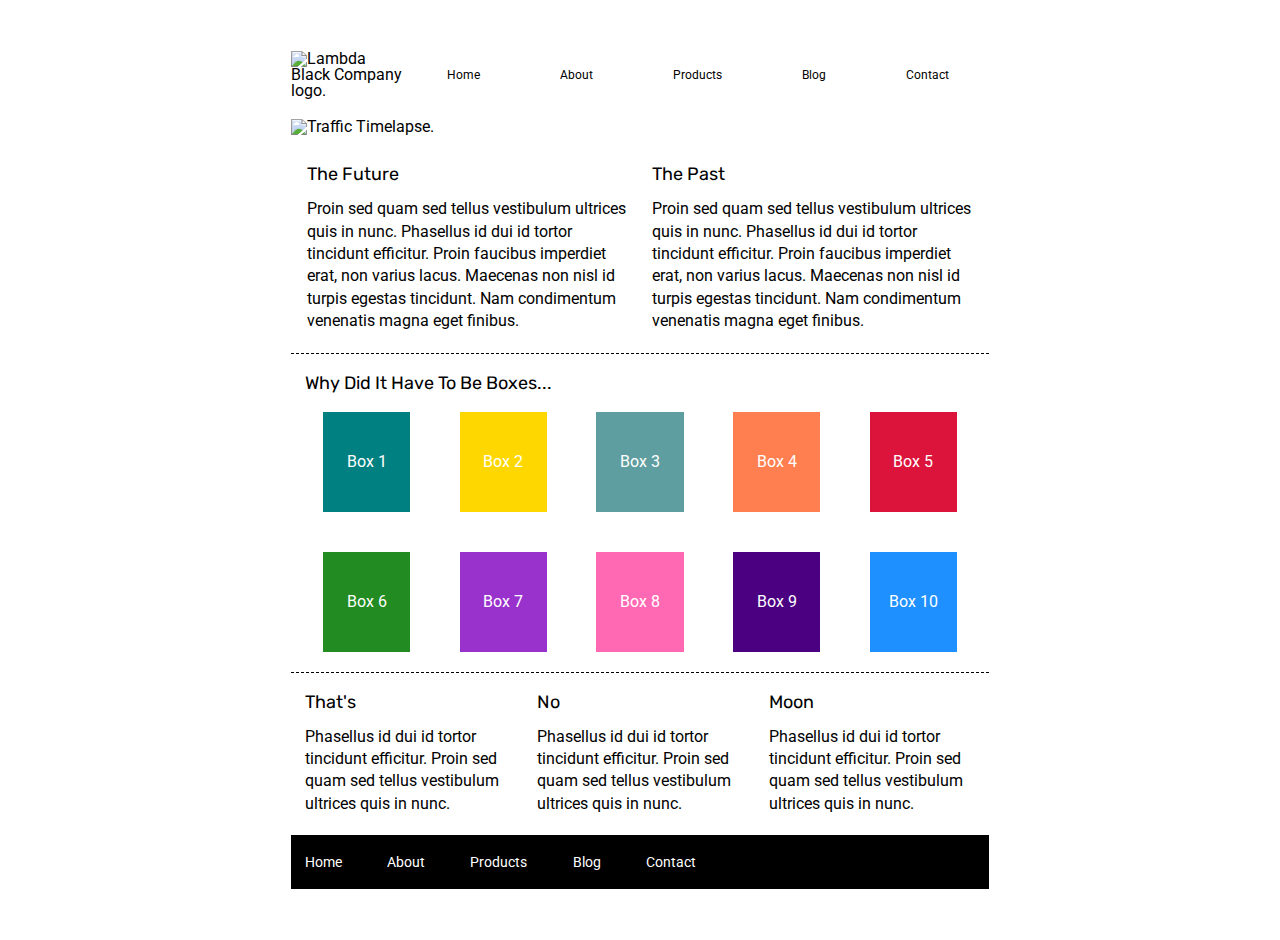
==== index.html @ f9426551 "1h45m into the challenge check-in" ====
<!doctype html>

<html lang="en">
<head>
  <meta charset="utf-8">

  <title>Sprint Challenge - Home</title>

  <link href="https://fonts.googleapis.com/css?family=Roboto|Rubik" rel="stylesheet">
  <link rel="stylesheet" href="css/index.css">

</head>

<body>   
    <div class="container">
    <div id="new-div">
        
            <nav class="new-nav">
                <a href="#">Home</a>
                <a href="about.html">About</a>
                <a href="#">Products</a>
                <a href="#">Blog</a>
                <a href="#">Contact</a>
            </nav>
            <img class="logo" src="img/lambda-black.png" alt="Lambda Black Company logo.">
    </div>

        <img id="traffic" class="logo" src="img/jumbo.jpg" alt="Traffic Timelapse.">
        
        <section class="top-content">
            <div class="text-container">
                <h2>The Future</h2>
                <p>Proin sed quam sed tellus vestibulum ultrices quis in nunc. Phasellus id dui id tortor tincidunt efficitur. Proin faucibus imperdiet erat, non varius lacus. Maecenas non nisl id turpis egestas tincidunt. Nam condimentum venenatis magna eget finibus.</p>
            </div>
            <div class="text-container">
                <h2>The Past</h2>
                <p>Proin sed quam sed tellus vestibulum ultrices quis in nunc. Phasellus id dui id tortor tincidunt efficitur. Proin faucibus imperdiet erat, non varius lacus. Maecenas non nisl id turpis egestas tincidunt. Nam condimentum venenatis magna eget finibus.</p>
            </div>
        </section>
        
        <section class="middle-content">
        
            <h2>Why Did It Have To Be Boxes...</h2>
            
            <div class="boxes">
                <div id="box1" class="box">Box 1</div>
                <div id="box2" class="box">Box 2</div>
                <div id="box3" class="box">Box 3</div>
                <div id="box4" class="box">Box 4</div>
                <div id="box5" class="box">Box 5</div>
                <div id="box6" class="box">Box 6</div>
                <div id="box7" class="box">Box 7</div>
                <div id="box8" class="box">Box 8</div>
                <div id="box9" class="box">Box 9</div>
                <div id="box10" class="box">Box 10</div>
            </div>

        </section>

        <section class="bottom-content">

            <div class="text-container">
                <h2>That's</h2>
                <p>Phasellus id dui id tortor tincidunt efficitur. Proin sed quam sed tellus vestibulum ultrices quis in nunc.</p>
            </div>
            <div class="text-container">
                <h2>No</h2>
                <p>Phasellus id dui id tortor tincidunt efficitur. Proin sed quam sed tellus vestibulum ultrices quis in nunc.</p>
            </div>
            <div class="text-container">
                <h2>Moon</h2>
                <p>Phasellus id dui id tortor tincidunt efficitur. Proin sed quam sed tellus vestibulum ultrices quis in nunc.</p>
            </div>

        </section>
        
        <footer>
            <nav>
                <a href="#">Home</a>
                <a href="#">About</a>
                <a href="#">Products</a>
                <a href="#">Blog</a>
                <a href="#">Contact</a>
            </nav>
        </footer>
    </div><!-- container -->        
</body>
</html>
---- css/index.css ----
/* http://meyerweb.com/eric/tools/css/reset/ 
   v2.0 | 20110126
   License: none (public domain)
*/

html, body, div, span, applet, object, iframe,
h1, h2, h3, h4, h5, h6, p, blockquote, pre,
a, abbr, acronym, address, big, cite, code,
del, dfn, em, img, ins, kbd, q, s, samp,
small, strike, strong, sub, sup, tt, var,
b, u, i, center,
dl, dt, dd, ol, ul, li,
fieldset, form, label, legend,
table, caption, tbody, tfoot, thead, tr, th, td,
article, aside, canvas, details, embed, 
figure, figcaption, footer, header, hgroup, 
menu, nav, output, ruby, section, summary,
time, mark, audio, video {
	margin: 0;
	padding: 0;
	border: 0;
	font-size: 100%;
	font: inherit;
	vertical-align: baseline;
}
/* HTML5 display-role reset for older browsers */
article, aside, details, figcaption, figure, 
footer, header, hgroup, menu, nav, section {
	display: block;
}
body {
	line-height: 1;
}
ol, ul {
	list-style: none;
}
blockquote, q {
	quotes: none;
}
blockquote:before, blockquote:after,
q:before, q:after {
	content: '';
	content: none;
}
table {
	border-collapse: collapse;
	border-spacing: 0;
}

* {
    box-sizing: border-box;
}

html, body {
    height: 100%;
    font-family: 'Roboto', sans-serif;
}

h1, h2, h3, h4, h5 {
    font-size: 18px;
    margin-bottom: 15px;
    font-family: 'Rubik', sans-serif;
}

p {
    line-height: 1.4;
}

.container {
    width: 800px;
    margin: 0 auto;
    padding: 4%;
}

#new-div{
    display: flex;
    flex-direction: row-reverse;
    justify-content: space-between;
    align-items: center;
    wrap: none;
    margin-bottom: 20px;
}
.new-nav{
    width: 100%;
    display: flex;
    justify-content: space-around;
}

.new-nav a{
    font-size: 12px;
    color: black;
    text-decoration: none;
}

#new-div .logo{
    width: 20%;
    max-width: none;
}

#traffic{
    width: 100%;
    height: 15vh;
    max-width: none;
    margin-bottom:30px;
}

.top-content {
    display: flex;
    flex-wrap: wrap;
    justify-content: space-evenly;
    margin-bottom: 20px;
    border-bottom: 1px dashed black;
}

.top-content .text-container {
    width: 48%;
    padding: 0 1%;
    padding-bottom: 20px;  
}

.middle-content {
    margin-bottom: 20px;
    border-bottom: 1px dashed black;
}

.middle-content h2 {
    padding: 0 2%;
    margin-bottom: 0;
}

.middle-content .boxes {
    display: flex;
    flex-wrap: wrap;
    justify-content: space-evenly;
}

.middle-content .boxes .box {
    width: 12.5%;
    height: 100px;
    background: black;
    margin: 20px 2.5%;
    color: white;
    display: flex;
    align-items: center;
    justify-content: center;
}

#box1{
    background-color:teal;
}
#box2{
    background-color:gold;
}
#box3{
    background-color:cadetblue;
}
#box4{
    background-color:coral;
}
#box5{
    background-color:crimson;
}
#box6{
    background-color:forestgreen;
}
#box7{
    background-color:darkorchid;
}
#box8{
    background-color:hotpink;
}
#box9{
    background-color:indigo;
}
#box10{
    background-color:dodgerblue;
}


.bottom-content {
    display: flex;
    margin: 0 2% 20px;
    justify-content: space-around;
}

.bottom-content .text-container {
    padding-right: 4%;
}

.bottom-content .text-container:last-child {
    padding-right: 0;
}

footer {
    width: 100%;
    background: black;
}

footer nav {
    width: 60%;
    display: flex;
    justify-content: space-between;
    align-items: center;
    padding: 20px 2%;
    font-size: 14px;
}

footer nav a {
    color: white;
    text-decoration: none;
}
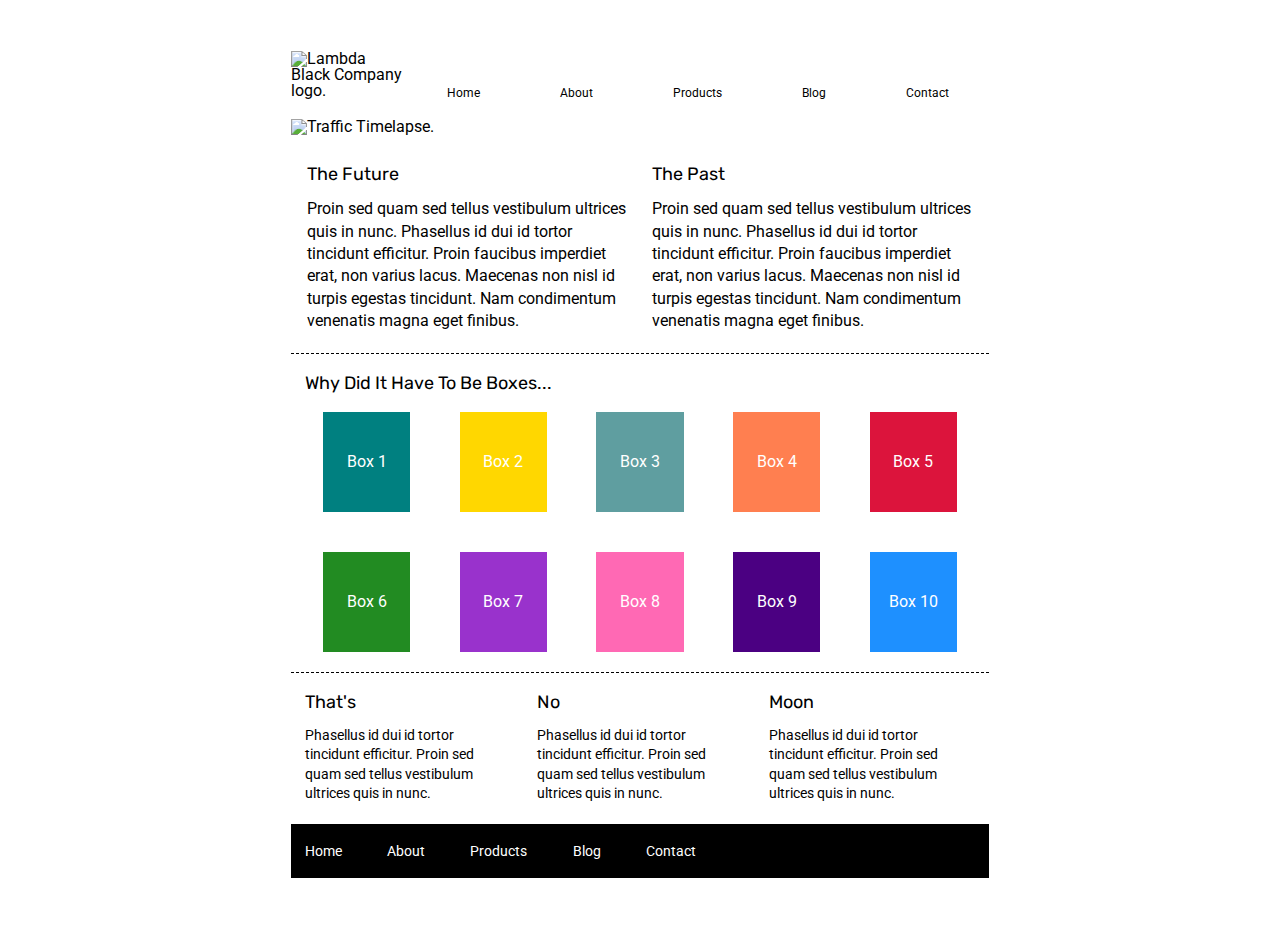
==== commit c3fbb884: "Submit Sprint Challenge" ====
--- a/index.html
+++ b/index.html
@@ -1,20 +1,21 @@
 <!doctype html>
 
 <html lang="en">
+
 <head>
-  <meta charset="utf-8">
+    <meta charset="utf-8">
 
-  <title>Sprint Challenge - Home</title>
+    <title>Sprint Challenge - Home</title>
 
-  <link href="https://fonts.googleapis.com/css?family=Roboto|Rubik" rel="stylesheet">
-  <link rel="stylesheet" href="css/index.css">
+    <link href="https://fonts.googleapis.com/css?family=Roboto|Rubik" rel="stylesheet">
+    <link rel="stylesheet" href="css/index.css">
 
 </head>
 
-<body>   
+<body>
     <div class="container">
-    <div id="new-div">
-        
+        <div id="new-div">
+
             <nav class="new-nav">
                 <a href="#">Home</a>
                 <a href="about.html">About</a>
@@ -23,25 +24,29 @@
                 <a href="#">Contact</a>
             </nav>
             <img class="logo" src="img/lambda-black.png" alt="Lambda Black Company logo.">
-    </div>
+        </div>
 
         <img id="traffic" class="logo" src="img/jumbo.jpg" alt="Traffic Timelapse.">
-        
+
         <section class="top-content">
             <div class="text-container">
                 <h2>The Future</h2>
-                <p>Proin sed quam sed tellus vestibulum ultrices quis in nunc. Phasellus id dui id tortor tincidunt efficitur. Proin faucibus imperdiet erat, non varius lacus. Maecenas non nisl id turpis egestas tincidunt. Nam condimentum venenatis magna eget finibus.</p>
+                <p>Proin sed quam sed tellus vestibulum ultrices quis in nunc. Phasellus id dui id tortor tincidunt
+                    efficitur. Proin faucibus imperdiet erat, non varius lacus. Maecenas non nisl id turpis egestas
+                    tincidunt. Nam condimentum venenatis magna eget finibus.</p>
             </div>
             <div class="text-container">
                 <h2>The Past</h2>
-                <p>Proin sed quam sed tellus vestibulum ultrices quis in nunc. Phasellus id dui id tortor tincidunt efficitur. Proin faucibus imperdiet erat, non varius lacus. Maecenas non nisl id turpis egestas tincidunt. Nam condimentum venenatis magna eget finibus.</p>
+                <p>Proin sed quam sed tellus vestibulum ultrices quis in nunc. Phasellus id dui id tortor tincidunt
+                    efficitur. Proin faucibus imperdiet erat, non varius lacus. Maecenas non nisl id turpis egestas
+                    tincidunt. Nam condimentum venenatis magna eget finibus.</p>
             </div>
         </section>
-        
+
         <section class="middle-content">
-        
+
             <h2>Why Did It Have To Be Boxes...</h2>
-            
+
             <div class="boxes">
                 <div id="box1" class="box">Box 1</div>
                 <div id="box2" class="box">Box 2</div>
@@ -61,19 +66,22 @@
 
             <div class="text-container">
                 <h2>That's</h2>
-                <p>Phasellus id dui id tortor tincidunt efficitur. Proin sed quam sed tellus vestibulum ultrices quis in nunc.</p>
+                <p>Phasellus id dui id tortor tincidunt efficitur. Proin sed quam sed tellus vestibulum ultrices quis in
+                    nunc.</p>
             </div>
             <div class="text-container">
                 <h2>No</h2>
-                <p>Phasellus id dui id tortor tincidunt efficitur. Proin sed quam sed tellus vestibulum ultrices quis in nunc.</p>
+                <p>Phasellus id dui id tortor tincidunt efficitur. Proin sed quam sed tellus vestibulum ultrices quis in
+                    nunc.</p>
             </div>
             <div class="text-container">
                 <h2>Moon</h2>
-                <p>Phasellus id dui id tortor tincidunt efficitur. Proin sed quam sed tellus vestibulum ultrices quis in nunc.</p>
+                <p>Phasellus id dui id tortor tincidunt efficitur. Proin sed quam sed tellus vestibulum ultrices quis in
+                    nunc.</p>
             </div>
 
         </section>
-        
+
         <footer>
             <nav>
                 <a href="#">Home</a>
@@ -83,6 +91,7 @@
                 <a href="#">Contact</a>
             </nav>
         </footer>
-    </div><!-- container -->        
+    </div><!-- container -->
 </body>
+
 </html>--- a/css/index.css
+++ b/css/index.css
@@ -76,7 +76,7 @@
     display: flex;
     flex-direction: row-reverse;
     justify-content: space-between;
-    align-items: center;
+    align-items: flex-end;
     wrap: none;
     margin-bottom: 20px;
 }
@@ -114,6 +114,12 @@
 
 .top-content .text-container {
     width: 48%;
+    padding: 0 1%;
+    padding-bottom: 20px;  
+}
+
+.top-conent .text-container {
+    width: 100%;
     padding: 0 1%;
     padding-bottom: 20px;  
 }
@@ -208,4 +214,52 @@
 footer nav a {
     color: white;
     text-decoration: none;
+}
+
+#about-text {
+    border-bottom: 1px dotted black;
+}
+
+.mid-conent{
+    /* width: 40%; */
+    display: flex;
+    flex-direction: horizontal;
+    flex-wrap: wrap;
+    justify-content: space-between;
+    align-content: space-around;
+
+}
+
+.quad{
+    width:45%;
+    padding: 2.5%;
+    border-bottom: 1px dotted black;
+    margin-bottom: 5%;
+}
+
+.mid-conent img{
+    width: 100%;
+    height: 15vh;
+    margin-bottom: 5%;
+}
+
+button{
+    margin-top: 5%;
+    padding: 3% 10%;
+    background-color: white;
+    border-radius: 5px;
+    text-decoration: none;
+    border: 1px solid black;
+    font-size: 14px;
+
+}
+
+.top-conent p{
+    font-size: 14px;
+}
+.mid-conent p{
+    font-size: 14px;
+}
+.bottom-content p{
+    font-size: 14px;
 }